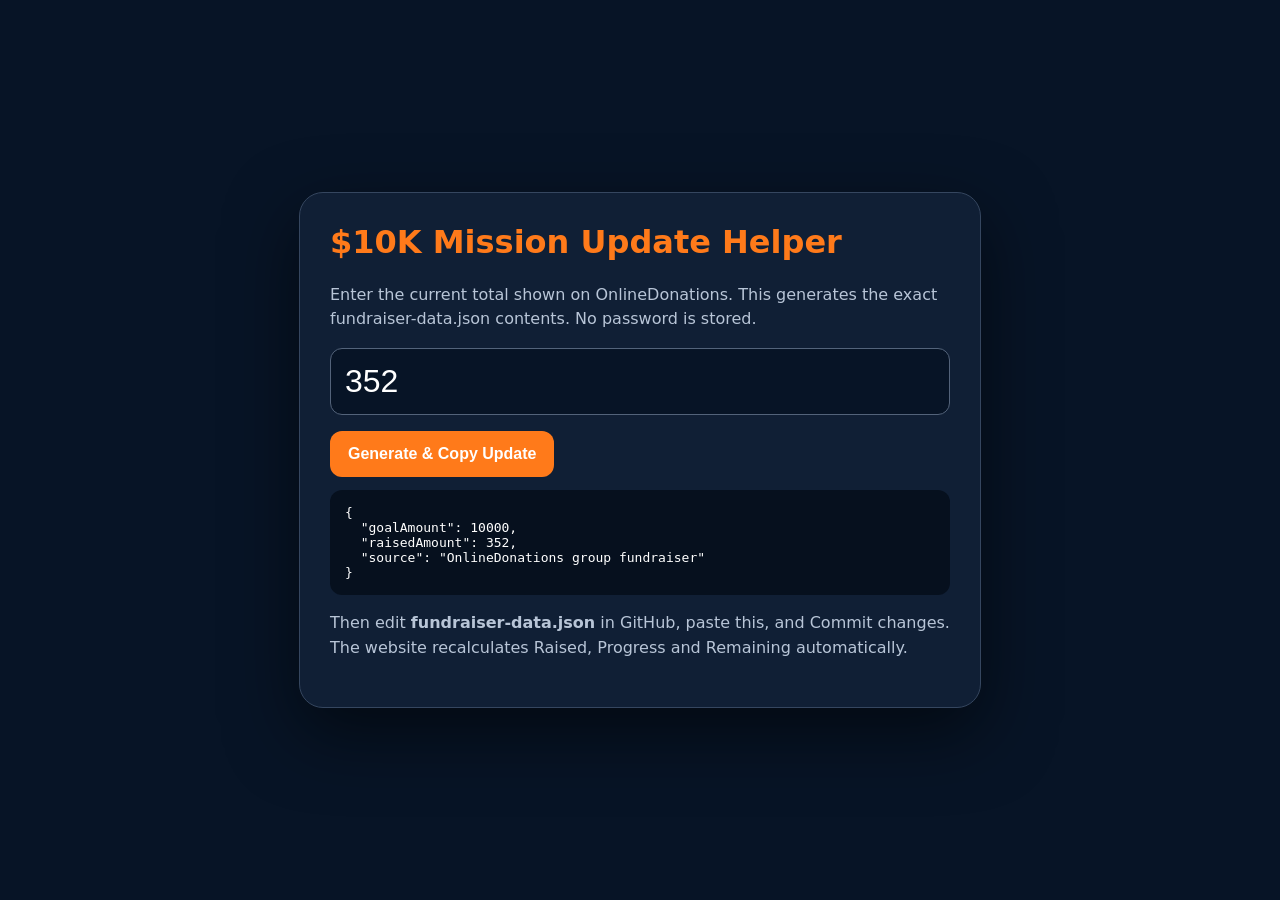
==== update-total.html @ 23586e30 "Add files via upload" ====
<!doctype html><html><head><meta charset="utf-8"><meta name="viewport" content="width=device-width,initial-scale=1"><title>Update Fundraiser Total</title><style>body{font-family:system-ui;background:#071426;color:white;display:grid;place-items:center;min-height:100vh;margin:0}.c{width:min(620px,90vw);background:#101f35;padding:30px;border-radius:24px;border:1px solid #35465f;box-shadow:0 25px 70px #0008}h1{margin-top:0;color:#ff7a1a}input{box-sizing:border-box;width:100%;font-size:32px;padding:14px;border-radius:12px;border:1px solid #53637a;background:#071426;color:white}button{margin-top:16px;padding:14px 18px;border:0;border-radius:12px;background:#ff7a1a;color:white;font-weight:800;font-size:16px;cursor:pointer}pre{background:#06101e;padding:15px;border-radius:12px;white-space:pre-wrap}.muted{color:#b8c5d7;line-height:1.55}</style></head><body><main class="c"><h1>$10K Mission Update Helper</h1><p class="muted">Enter the current total shown on OnlineDonations. This generates the exact fundraiser-data.json contents. No password is stored.</p><input id="a" type="number" min="0" value="352"><button onclick="go()">Generate & Copy Update</button><pre id="o"></pre><p id="m"></p><p class="muted">Then edit <b>fundraiser-data.json</b> in GitHub, paste this, and Commit changes. The website recalculates Raised, Progress and Remaining automatically.</p></main><script>function go(){const x=Number(document.getElementById("a").value||0),t=JSON.stringify({goalAmount:10000,raisedAmount:x,source:"OnlineDonations group fundraiser"},null,2);o.textContent=t;navigator.clipboard?.writeText(t).then(()=>m.textContent="Copied — paste into fundraiser-data.json.");}go();</script></body></html>
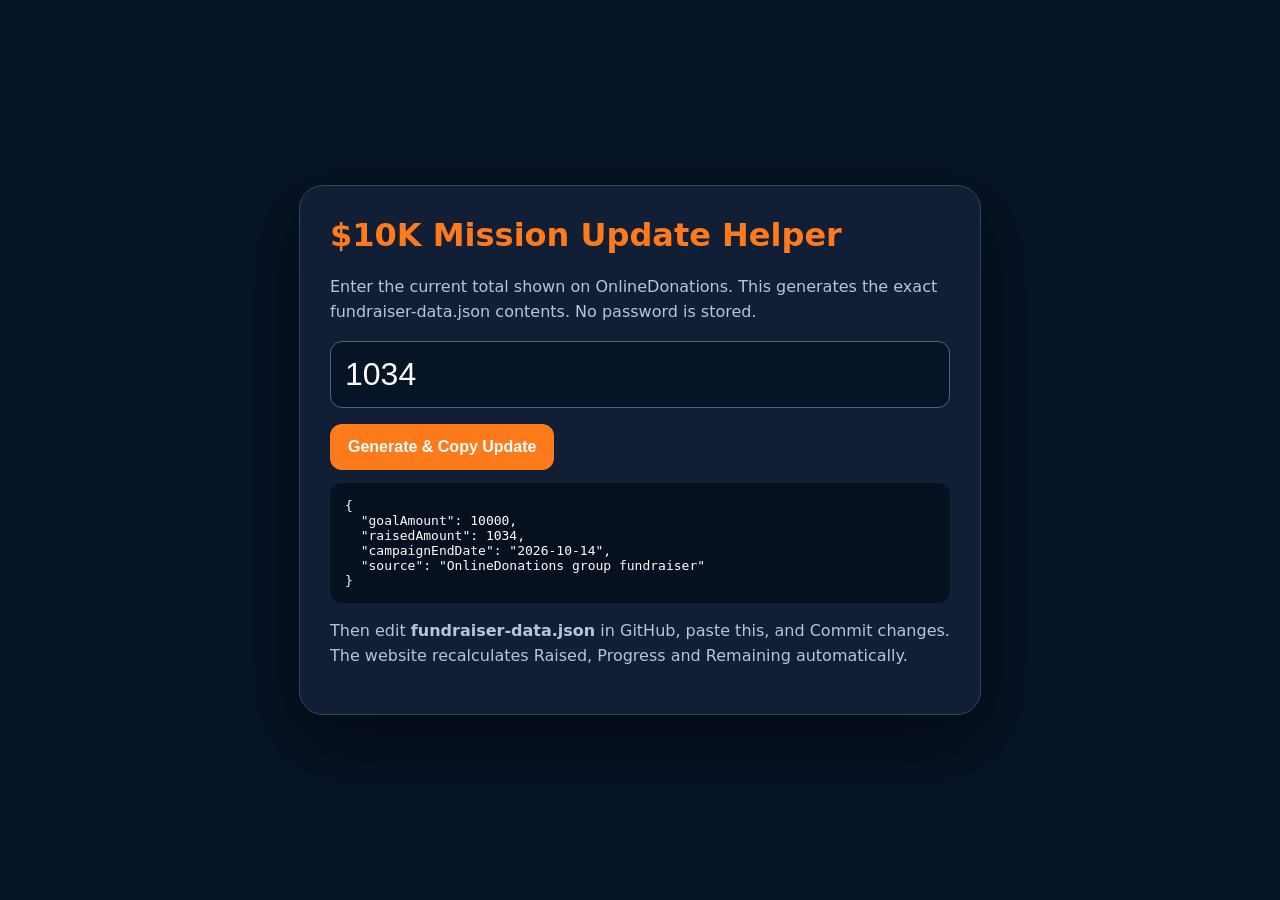
==== commit b018b6a9: "Add files via upload" ====
--- a/update-total.html
+++ b/update-total.html
@@ -1 +1 @@
-<!doctype html><html><head><meta charset="utf-8"><meta name="viewport" content="width=device-width,initial-scale=1"><title>Update Fundraiser Total</title><style>body{font-family:system-ui;background:#071426;color:white;display:grid;place-items:center;min-height:100vh;margin:0}.c{width:min(620px,90vw);background:#101f35;padding:30px;border-radius:24px;border:1px solid #35465f;box-shadow:0 25px 70px #0008}h1{margin-top:0;color:#ff7a1a}input{box-sizing:border-box;width:100%;font-size:32px;padding:14px;border-radius:12px;border:1px solid #53637a;background:#071426;color:white}button{margin-top:16px;padding:14px 18px;border:0;border-radius:12px;background:#ff7a1a;color:white;font-weight:800;font-size:16px;cursor:pointer}pre{background:#06101e;padding:15px;border-radius:12px;white-space:pre-wrap}.muted{color:#b8c5d7;line-height:1.55}</style></head><body><main class="c"><h1>$10K Mission Update Helper</h1><p class="muted">Enter the current total shown on OnlineDonations. This generates the exact fundraiser-data.json contents. No password is stored.</p><input id="a" type="number" min="0" value="352"><button onclick="go()">Generate & Copy Update</button><pre id="o"></pre><p id="m"></p><p class="muted">Then edit <b>fundraiser-data.json</b> in GitHub, paste this, and Commit changes. The website recalculates Raised, Progress and Remaining automatically.</p></main><script>function go(){const x=Number(document.getElementById("a").value||0),t=JSON.stringify({goalAmount:10000,raisedAmount:x,source:"OnlineDonations group fundraiser"},null,2);o.textContent=t;navigator.clipboard?.writeText(t).then(()=>m.textContent="Copied — paste into fundraiser-data.json.");}go();</script></body></html>+<!doctype html><html><head><meta charset="utf-8"><meta name="viewport" content="width=device-width,initial-scale=1"><title>Update Fundraiser Total</title><style>body{font-family:system-ui;background:#071426;color:white;display:grid;place-items:center;min-height:100vh;margin:0}.c{width:min(620px,90vw);background:#101f35;padding:30px;border-radius:24px;border:1px solid #35465f;box-shadow:0 25px 70px #0008}h1{margin-top:0;color:#ff7a1a}input{box-sizing:border-box;width:100%;font-size:32px;padding:14px;border-radius:12px;border:1px solid #53637a;background:#071426;color:white}button{margin-top:16px;padding:14px 18px;border:0;border-radius:12px;background:#ff7a1a;color:white;font-weight:800;font-size:16px;cursor:pointer}pre{background:#06101e;padding:15px;border-radius:12px;white-space:pre-wrap}.muted{color:#b8c5d7;line-height:1.55}</style></head><body><main class="c"><h1>$10K Mission Update Helper</h1><p class="muted">Enter the current total shown on OnlineDonations. This generates the exact fundraiser-data.json contents. No password is stored.</p><input id="a" type="number" min="0" value="1034"><button onclick="go()">Generate & Copy Update</button><pre id="o"></pre><p id="m"></p><p class="muted">Then edit <b>fundraiser-data.json</b> in GitHub, paste this, and Commit changes. The website recalculates Raised, Progress and Remaining automatically.</p></main><script>function go(){const x=Number(document.getElementById("a").value||0),t=JSON.stringify({goalAmount:10000,raisedAmount:x,campaignEndDate:"2026-10-14",source:"OnlineDonations group fundraiser"},null,2);o.textContent=t;navigator.clipboard?.writeText(t).then(()=>m.textContent="Copied — paste into fundraiser-data.json.");}go();</script></body></html>
